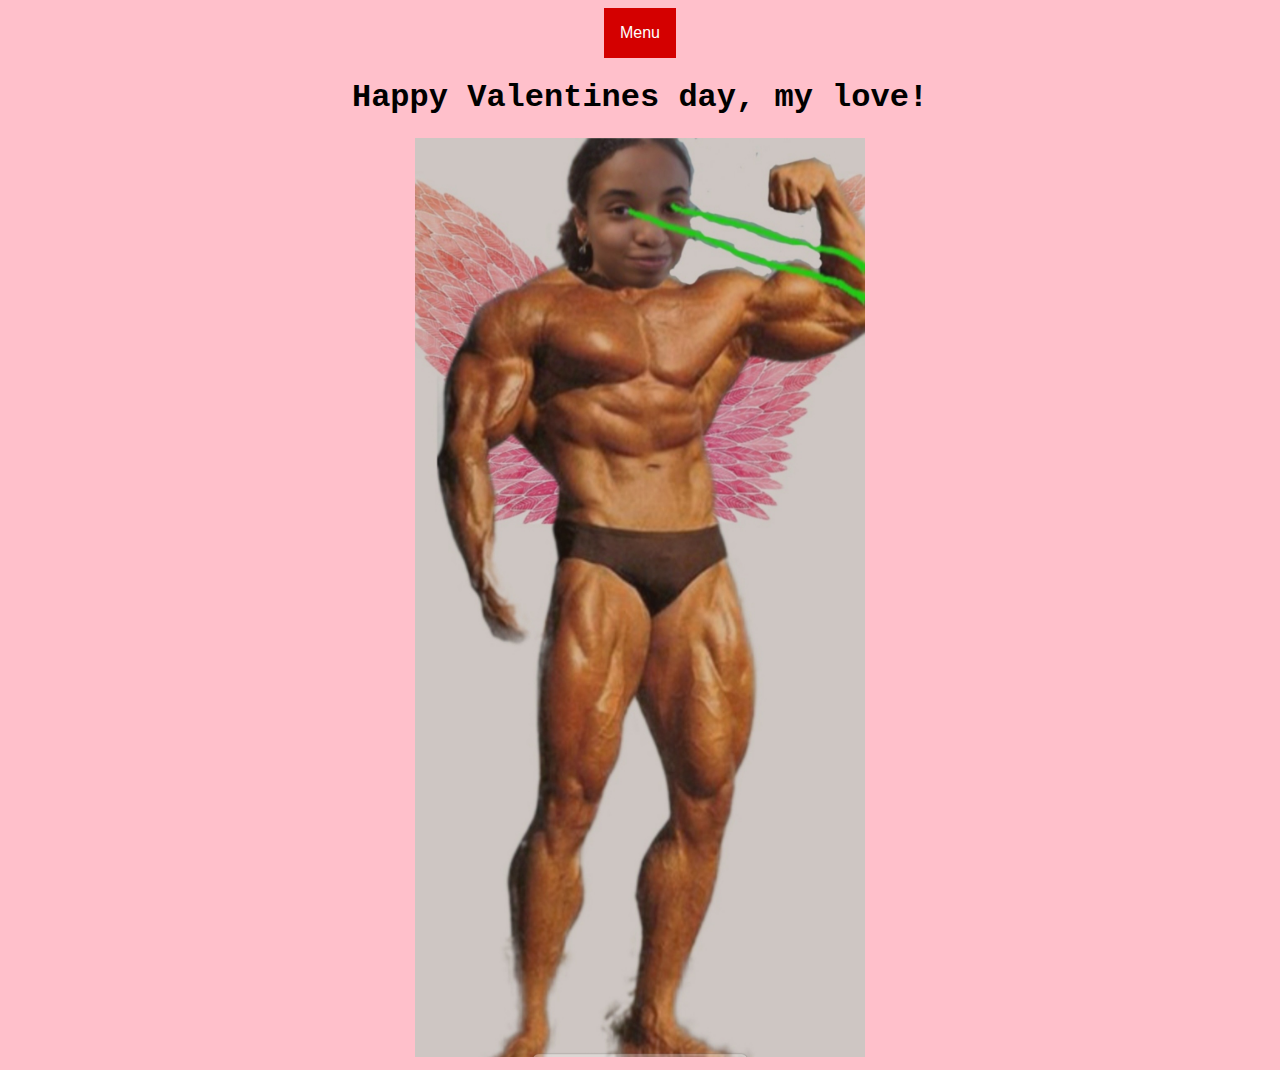
==== mainpage.html @ a57220f6 "Add files via upload" ====
<!DOCTYPE html>
<html lang="en">
<head>
  <meta charset="UTF-8">
  <meta http-equiv="X-UA-Compatible" content="IE=edge">
  <meta name="viewport" content="width=device-width, initial-scale=1.0">
  <title>Happy Valentine's Day!</title>
  <link rel="stylesheet" href="main.css">
</head>


<div class="dropdown">
    <button class="dropbtn">Menu</button>
    <div class="dropdown-content">
      <a href="AttentionButton.html">Get attention</a>
      <a href="#">Letter</a>
    </div>
  </div>


<body id="bod">
    <h1>Happy Valentines day, my love!</h1>
    <img src="KayleenOptimized.jpg">
</body>
</html>
---- main.css ----
body {
    font-family: monospace;
    font-size: large;
    background-color: pink;
    text-align: center;
}

button {
    color: red;
    font-size: x-large;
}

.dropbtn {
    background-color: #d40000;
    color: white;
    padding: 16px;
    font-size: 16px;
    border: none;
  }

.dropdown {
  position: relative;
  display: inline-block;
}

.dropdown-content {
  display: none;
  position: absolute;
  background-color: #f1f1f1;
  min-width: 160px;
  box-shadow: 0px 8px 16px 0px rgba(0,0,0,0.2);
  z-index: 1;
}

.dropdown-content a {
  color: black;
  padding: 12px 16px;
  text-decoration: none;
  display: block;
}

.dropdown-content a:hover {background-color: #ddd;}

.dropdown:hover .dropdown-content {display: block;}

.dropdown:hover .dropbtn {background-color: #3e8e41;}

img {
    width: 450px;
}
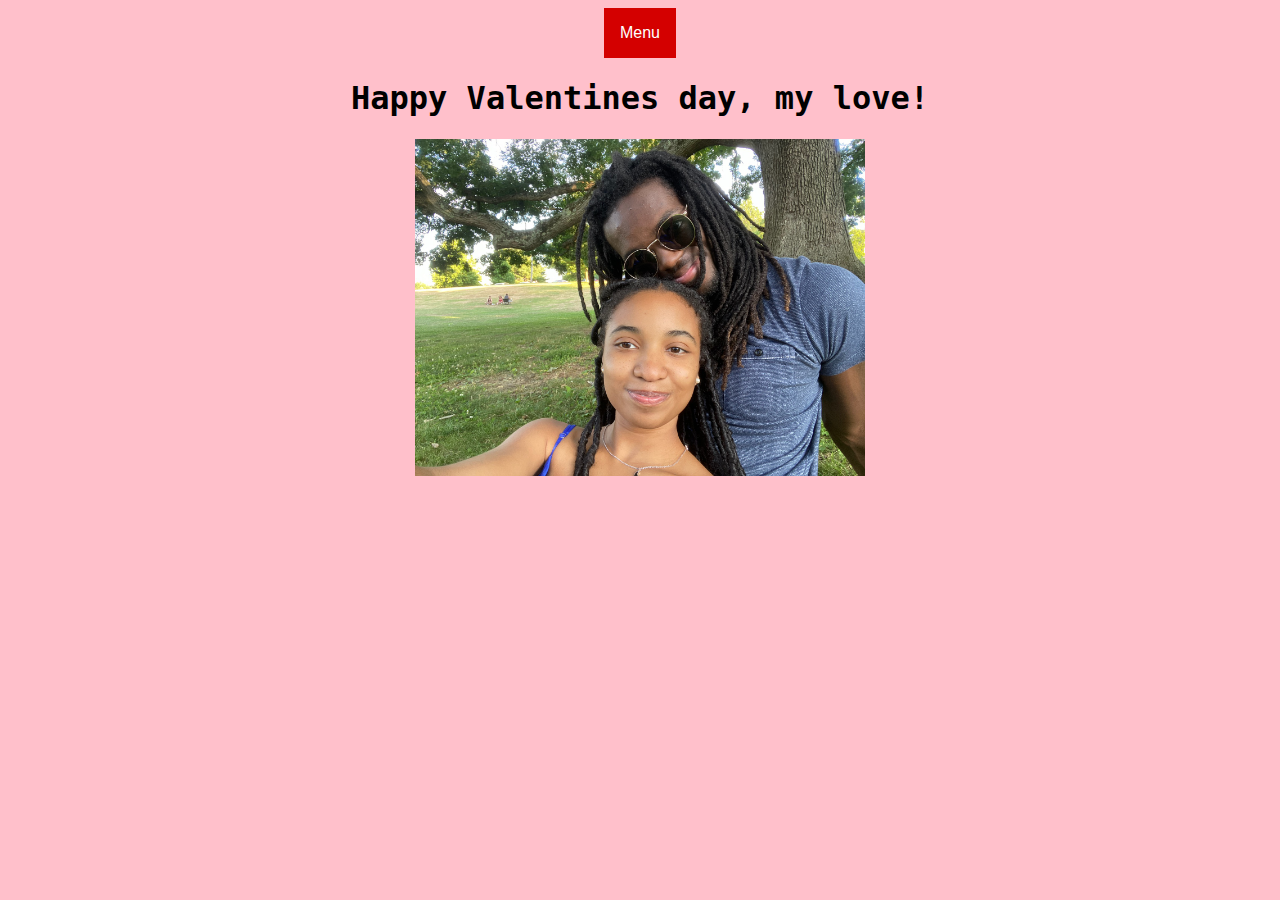
==== commit 0544473d: "Update mainpage.html" ====
--- a/mainpage.html
+++ b/mainpage.html
@@ -10,16 +10,17 @@
 
 
 <div class="dropdown">
-    <button class="dropbtn">Menu</button>
-    <div class="dropdown-content">
-      <a href="AttentionButton.html">Get attention</a>
-      <a href="#">Letter</a>
-    </div>
+  <button class="dropbtn">Menu</button>
+  <div class="dropdown-content">
+    <a href="mainpage.html">Happy Valentine's Day!</a>
+    <a href="AttentionButton.html">Get attention</a>
+    <a href="animalLove.html">Look at pictures of cute animals loving each other</a>
   </div>
+</div>
 
 
 <body id="bod">
     <h1>Happy Valentines day, my love!</h1>
-    <img src="KayleenOptimized.jpg">
+    <img src="CutiePatooties.jpg">
 </body>
-</html>+</html>
--- a/main.css
+++ b/main.css
@@ -3,6 +3,10 @@
     font-size: large;
     background-color: pink;
     text-align: center;
+}
+
+#letterToKayleen {
+    font-size: 3;
 }
 
 button {
@@ -47,4 +51,6 @@
 
 img {
     width: 450px;
-}+}
+
+
